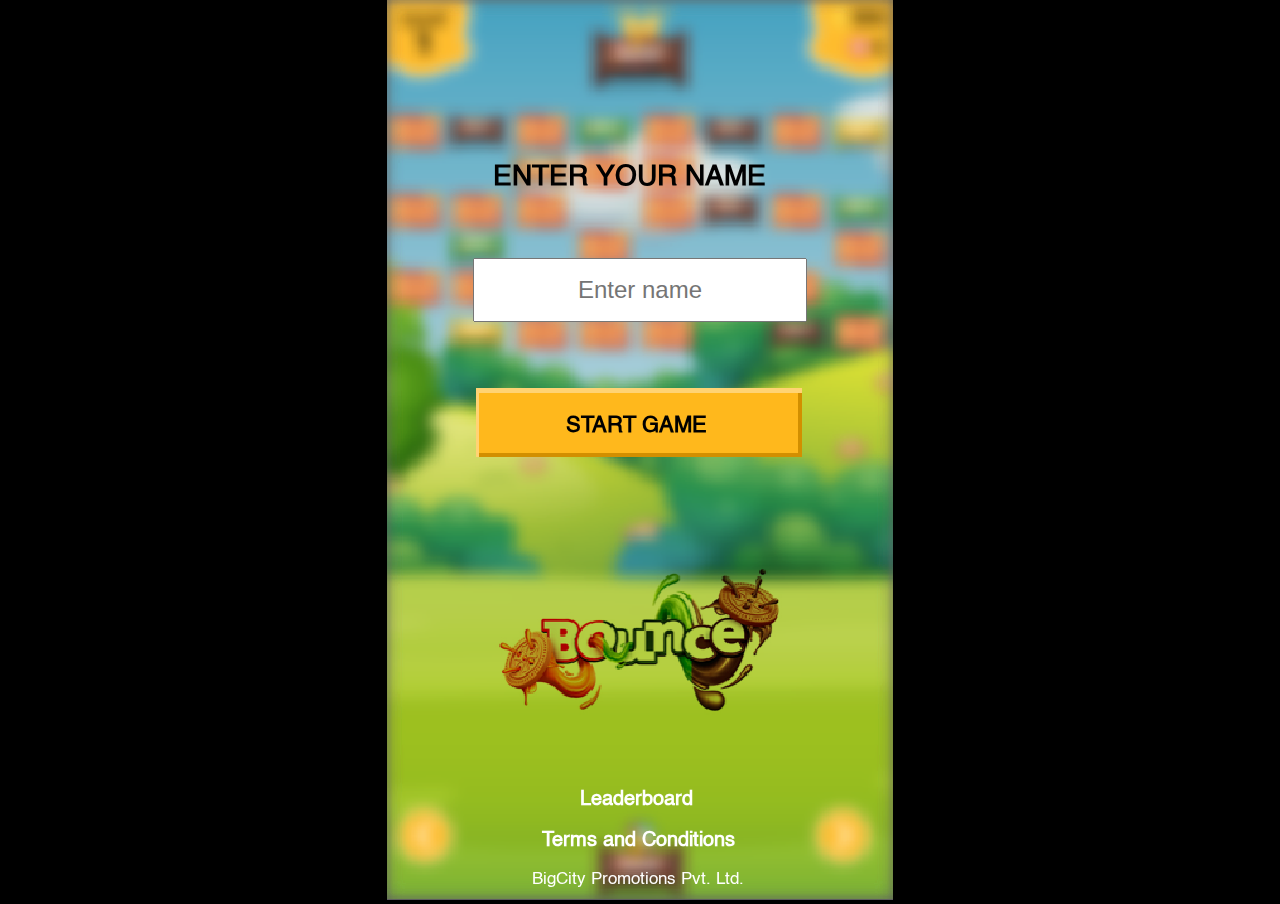
==== index.html @ c08dc421 "Add files via upload" ====
<!DOCTYPE html>
<html>
<head>
<meta charset="UTF-8">
<title>Brick breaker-test</title>
<meta name="viewport" content="width=device-width, initial-scale=1.0, maximum-scale=1.0, minimum-scale=1.0, user-scalable=no">

	<link rel="manifest" href="appmanifest.json">
	<meta name="apple-mobile-web-app-capable" content="yes">


<link rel="stylesheet" href="style.css">

</head>
<body>
<div id="fb-root"></div>

	<noscript>
		<div id="notSupportedWrap">
			<h2 id="notSupportedTitle">This content requires JavaScript</h2>
			<p class="notSupportedMessage">JavaScript appears to be disabled. Please enable it to view this content.</p>
			<p class="notSupportedMessage">This content was developed in Construct - a <a href="https://www.construct.net/en">free online games maker</a>.</p>
		</div>
	</noscript>
	<script src="scripts/supportCheck.js"></script>
	<script src="scripts/offlineClient.js"></script>
	<script src="scripts/main.js"></script>
	<script src="scripts/register-sw.js"></script>
</body>
</html>
---- style.css ----
html, body {
	padding: 0;
	margin: 0;
	overflow: hidden;
	
	background: #000000;
	color: white;
}

html, body, canvas {
	touch-action: none;
	touch-action-delay: none;
}

#notSupportedWrap {
	margin: 2em auto 1em auto;
	width: 75%;
	max-width: 45em;
	border: 2px solid #aaa;
	border-radius: 1em;
	padding: 2em;
	background-color: #f0f0f0;
	font-family: "Segoe UI", Frutiger, "Frutiger Linotype", "Dejavu Sans", "Helvetica Neue", Arial, sans-serif;
	color: black;
}

#notSupportedTitle {
	font-size: 1.8em;
}

.notSupportedMessage {
	font-size: 1.2em;
}

.notSupportedMessage em {
	color: #888;
}


@font-face {
	font-family: 'impact';
	src: url('fonts/impact.ttf') format('truetype');
}

@font-face {
	font-family: 'Helvetica-Bold';
	src: url('fonts/helvetica-bold.ttf') format('truetype');
}

@font-face {
	font-family: 'Helvetica-BoldOblique';
	src: url('fonts/helvetica-boldoblique.ttf') format('truetype');
}

@font-face {
	font-family: 'helvetica-compressed-5871d14b6903a';
	src: url('fonts/helvetica-compressed-5871d14b6903a.otf') format('opentype');
}

@font-face {
	font-family: 'helvetica-light-587ebe5a59211';
	src: url('fonts/helvetica-light-587ebe5a59211.ttf') format('truetype');
}

@font-face {
	font-family: 'helvetica-rounded-bold-5871d05ead8de';
	src: url('fonts/helvetica-rounded-bold-5871d05ead8de.otf') format('opentype');
}

@font-face {
	font-family: 'Helvetica';
	src: url('fonts/helvetica.ttf') format('truetype');
}

@font-face {
	font-family: 'Helvetica-Oblique';
	src: url('fonts/helvetica-oblique.ttf') format('truetype');
}
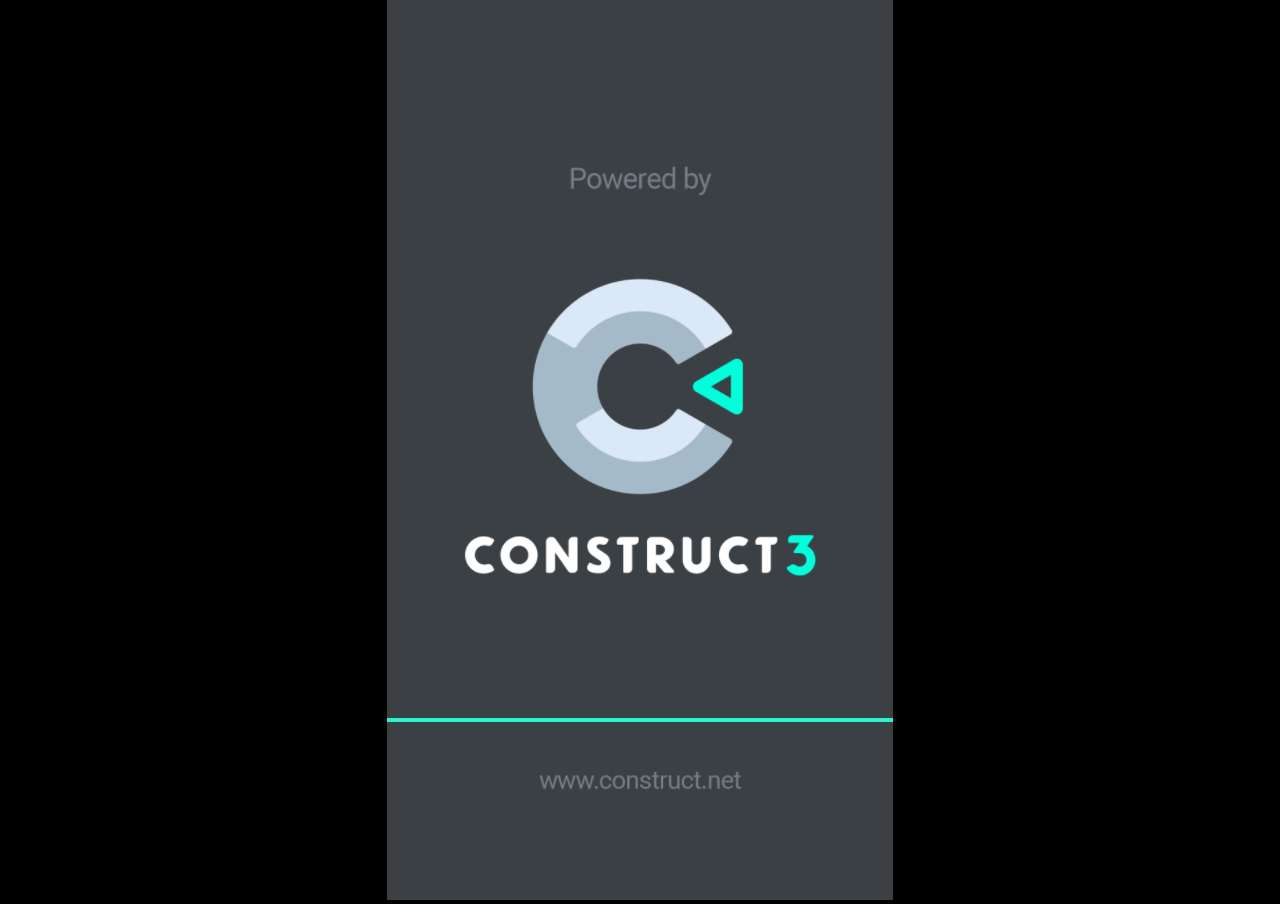
==== commit 2d8cc915: "Add files via upload" ====
--- a/index.html
+++ b/index.html
@@ -19,11 +19,11 @@
 		<div id="notSupportedWrap">
 			<h2 id="notSupportedTitle">This content requires JavaScript</h2>
 			<p class="notSupportedMessage">JavaScript appears to be disabled. Please enable it to view this content.</p>
-			<p class="notSupportedMessage">This content was developed in Construct - a <a href="https://www.construct.net/en">free online games maker</a>.</p>
+			<p class="notSupportedMessage">This content was developed in Construct, an <a href="https://www.construct.net/en">online game editor</a>.</p>
 		</div>
 	</noscript>
-	<script src="scripts/supportCheck.js"></script>
-	<script src="scripts/offlineClient.js"></script>
+	<script src="scripts/supportcheck.js"></script>
+	<script src="scripts/offlineclient.js"></script>
 	<script src="scripts/main.js"></script>
 	<script src="scripts/register-sw.js"></script>
 </body>
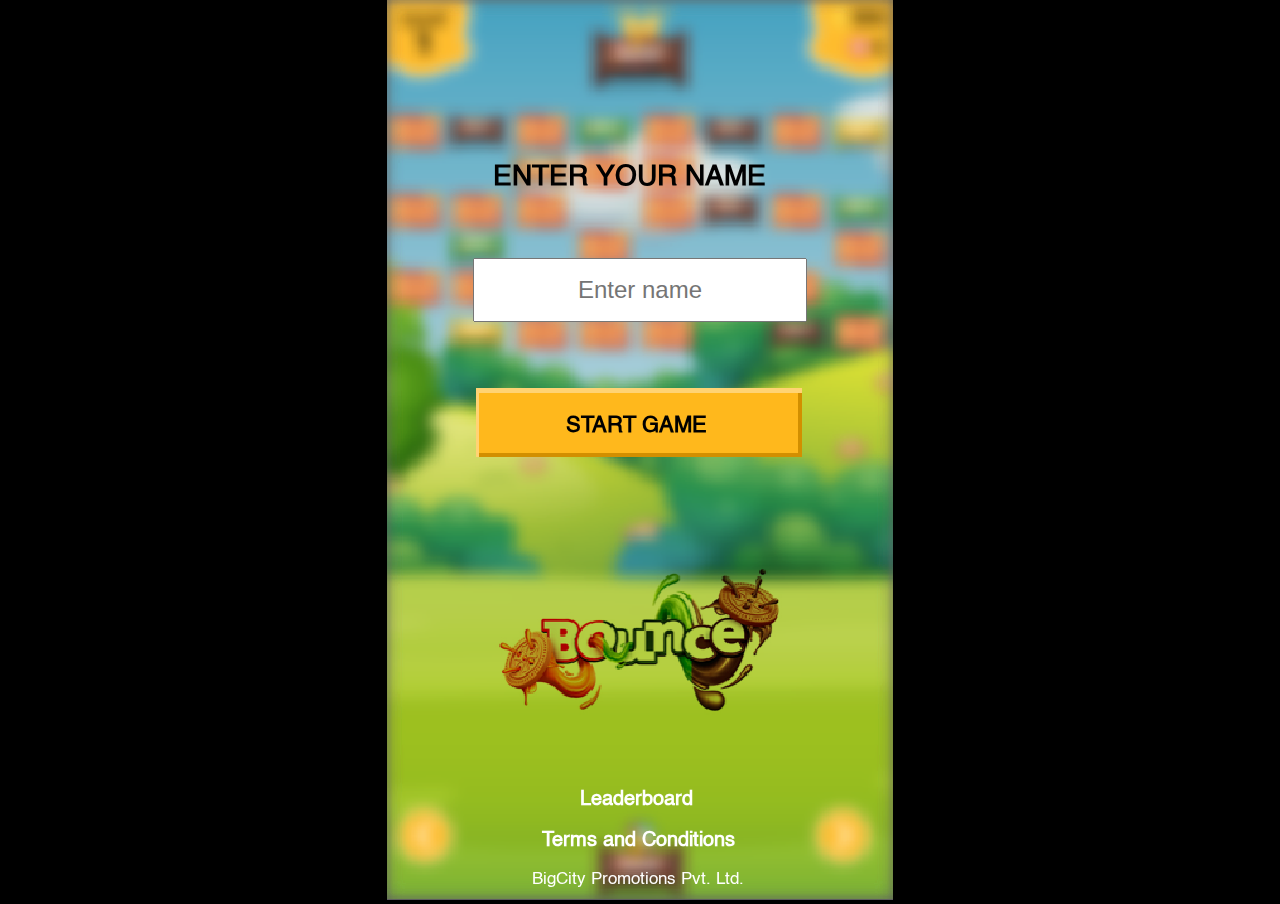
==== commit a043f0a1: "Add files via upload" ====
--- a/index.html
+++ b/index.html
@@ -19,7 +19,7 @@
 		<div id="notSupportedWrap">
 			<h2 id="notSupportedTitle">This content requires JavaScript</h2>
 			<p class="notSupportedMessage">JavaScript appears to be disabled. Please enable it to view this content.</p>
-			<p class="notSupportedMessage">This content was developed in Construct, an <a href="https://www.construct.net/en">online game editor</a>.</p>
+			<p class="notSupportedMessage">This content was made with Construct&mdash;a <a href="https://www.construct.net/en">free online game maker</a>.</p>
 		</div>
 	</noscript>
 	<script src="scripts/supportcheck.js"></script>
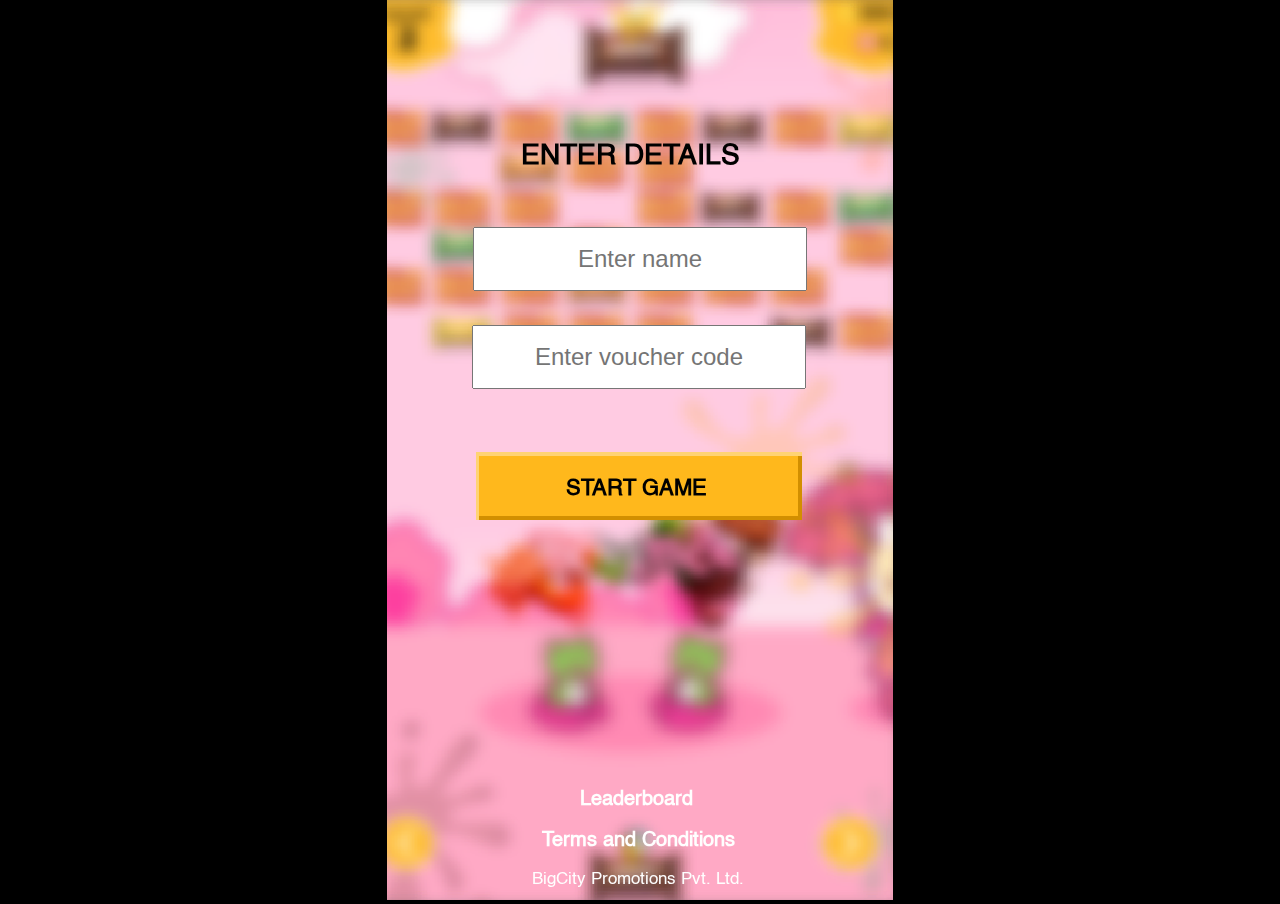
==== commit 6d4dc20e: "Add files via upload" ====
--- a/index.html
+++ b/index.html
@@ -19,7 +19,7 @@
 		<div id="notSupportedWrap">
 			<h2 id="notSupportedTitle">This content requires JavaScript</h2>
 			<p class="notSupportedMessage">JavaScript appears to be disabled. Please enable it to view this content.</p>
-			<p class="notSupportedMessage">This content was made with Construct&mdash;a <a href="https://www.construct.net/en">free online game maker</a>.</p>
+			<p class="notSupportedMessage">This game was designed with Construct, a <a href="https://www.construct.net/en">2D game creator</a>.</p>
 		</div>
 	</noscript>
 	<script src="scripts/supportcheck.js"></script>
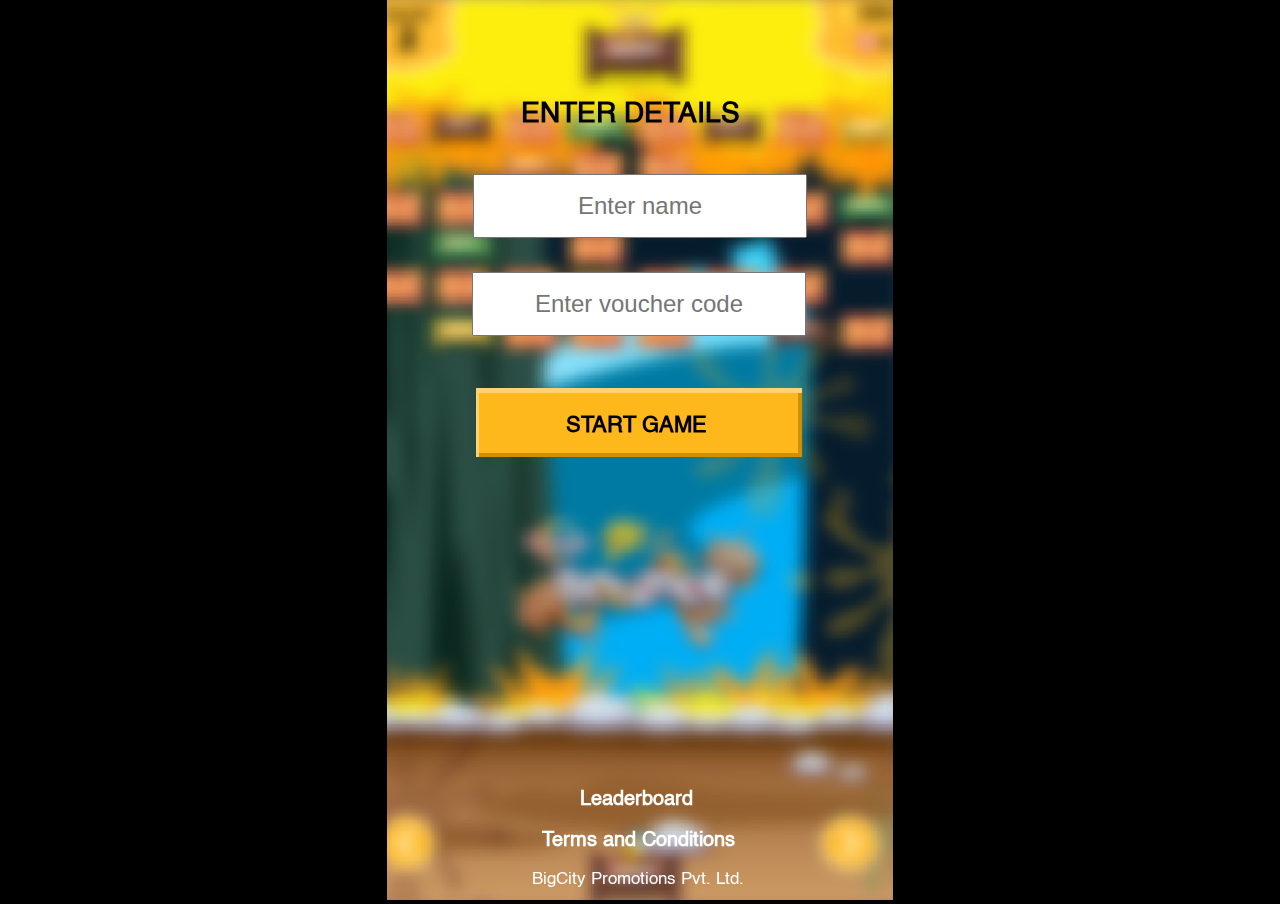
==== commit dbc7e1a6: "Add files via upload" ====
--- a/index.html
+++ b/index.html
@@ -19,7 +19,7 @@
 		<div id="notSupportedWrap">
 			<h2 id="notSupportedTitle">This content requires JavaScript</h2>
 			<p class="notSupportedMessage">JavaScript appears to be disabled. Please enable it to view this content.</p>
-			<p class="notSupportedMessage">This game was designed with Construct, a <a href="https://www.construct.net/en">2D game creator</a>.</p>
+			<p class="notSupportedMessage">This content was made with Construct, a <a href="https://www.construct.net/en">free game creator</a>.</p>
 		</div>
 	</noscript>
 	<script src="scripts/supportcheck.js"></script>
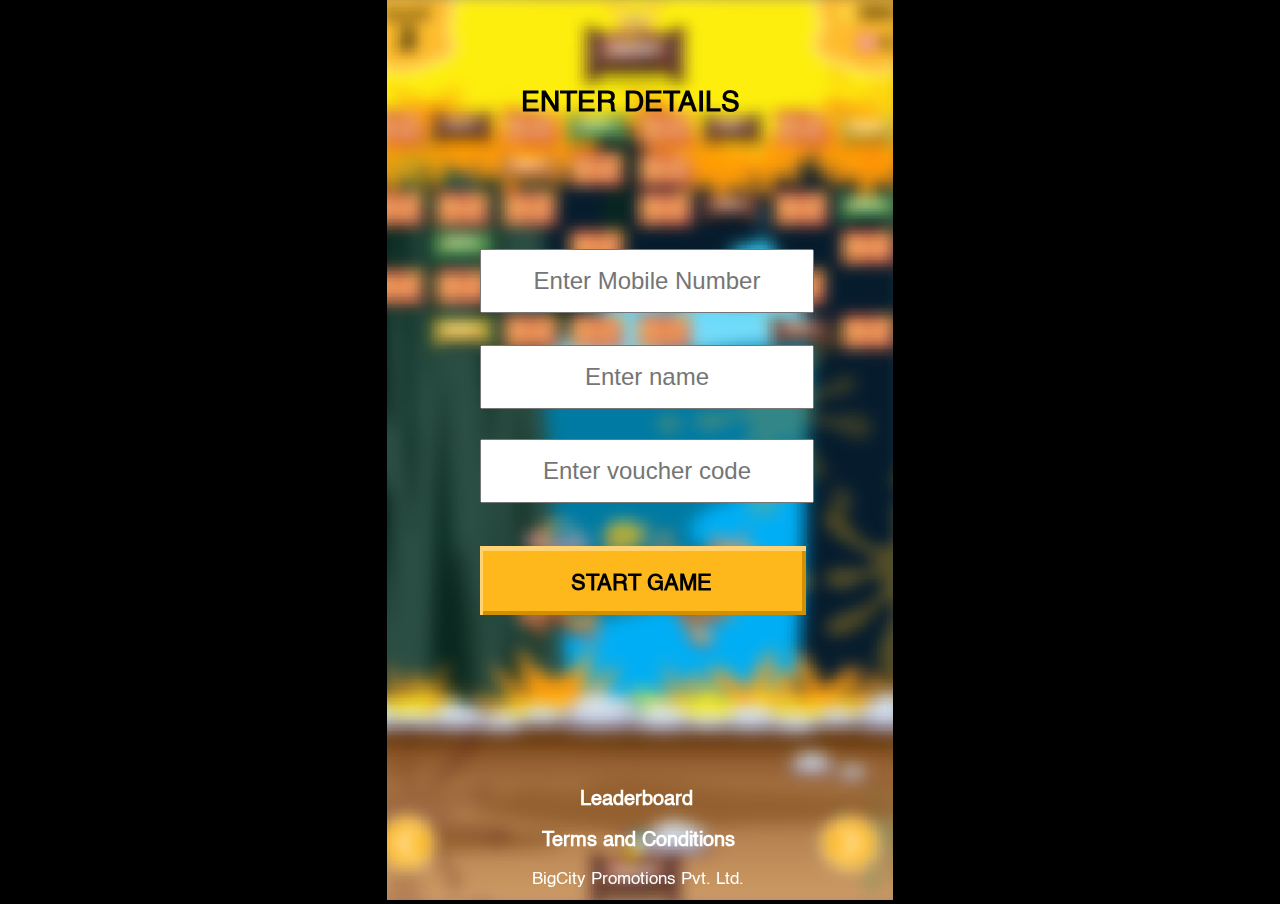
==== commit 97d608a2: "Add files via upload" ====
--- a/index.html
+++ b/index.html
@@ -19,7 +19,7 @@
 		<div id="notSupportedWrap">
 			<h2 id="notSupportedTitle">This content requires JavaScript</h2>
 			<p class="notSupportedMessage">JavaScript appears to be disabled. Please enable it to view this content.</p>
-			<p class="notSupportedMessage">This content was made with Construct, a <a href="https://www.construct.net/en">free game creator</a>.</p>
+			<p class="notSupportedMessage">This game was created with Construct, a <a href="https://www.construct.net/en">game editor</a>.</p>
 		</div>
 	</noscript>
 	<script src="scripts/supportcheck.js"></script>
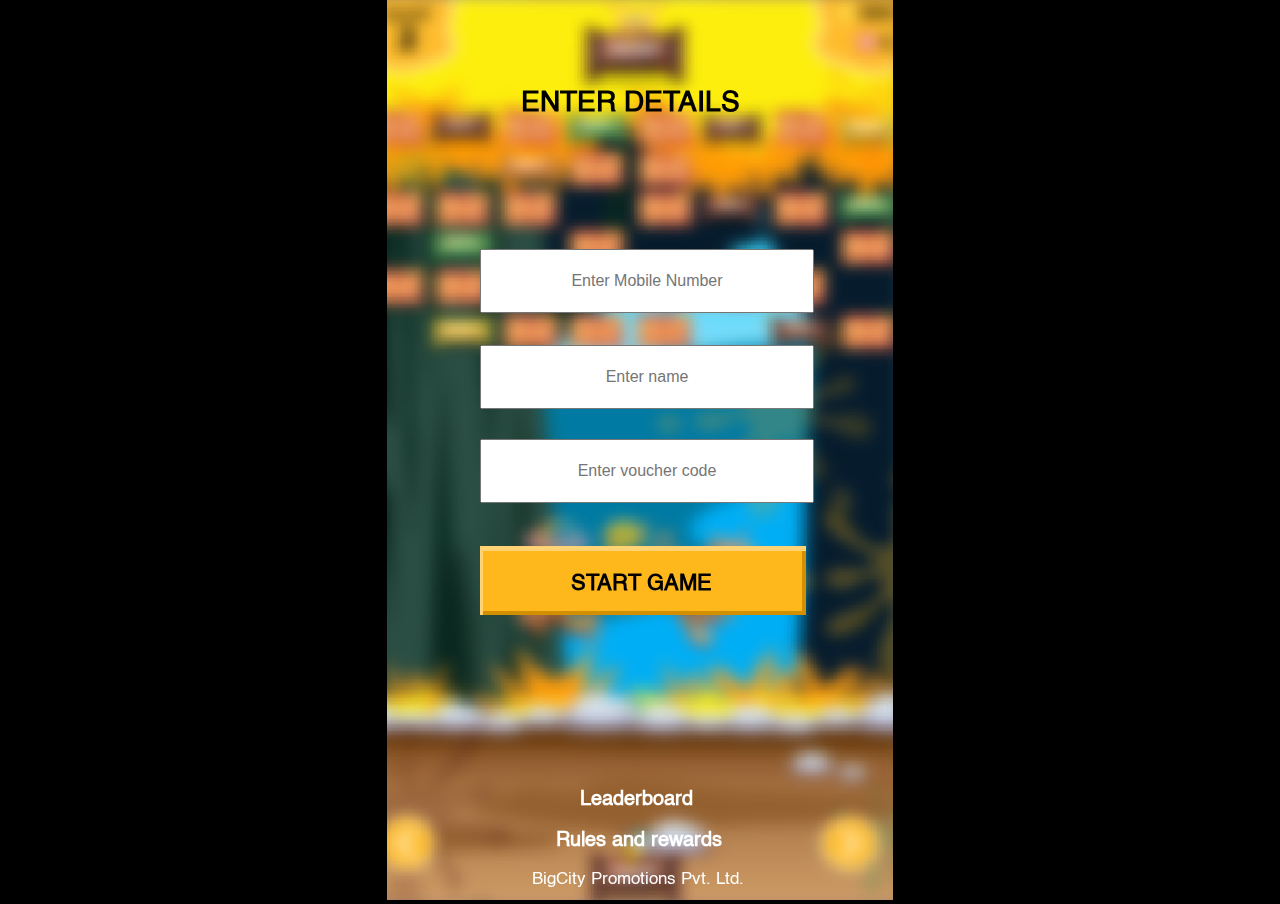
==== commit 0a0e2b0c: "Add files via upload" ====
--- a/index.html
+++ b/index.html
@@ -3,7 +3,7 @@
 <head>
 <meta charset="UTF-8">
 <title>Brick breaker-test</title>
-<meta name="viewport" content="width=device-width, initial-scale=1.0, maximum-scale=1.0, minimum-scale=1.0, user-scalable=no">
+<meta name="viewport" content="width=device-width, initial-scale=1.0, maximum-scale=1.0, minimum-scale=1.0, user-scalable=no, viewport-fit=cover">
 
 	<link rel="manifest" href="appmanifest.json">
 	<meta name="apple-mobile-web-app-capable" content="yes">
@@ -19,7 +19,7 @@
 		<div id="notSupportedWrap">
 			<h2 id="notSupportedTitle">This content requires JavaScript</h2>
 			<p class="notSupportedMessage">JavaScript appears to be disabled. Please enable it to view this content.</p>
-			<p class="notSupportedMessage">This game was created with Construct, a <a href="https://www.construct.net/en">game editor</a>.</p>
+			<p class="notSupportedMessage">This game was built with Construct - an <a href="https://www.construct.net/en">online game creator</a>.</p>
 		</div>
 	</noscript>
 	<script src="scripts/supportcheck.js"></script>
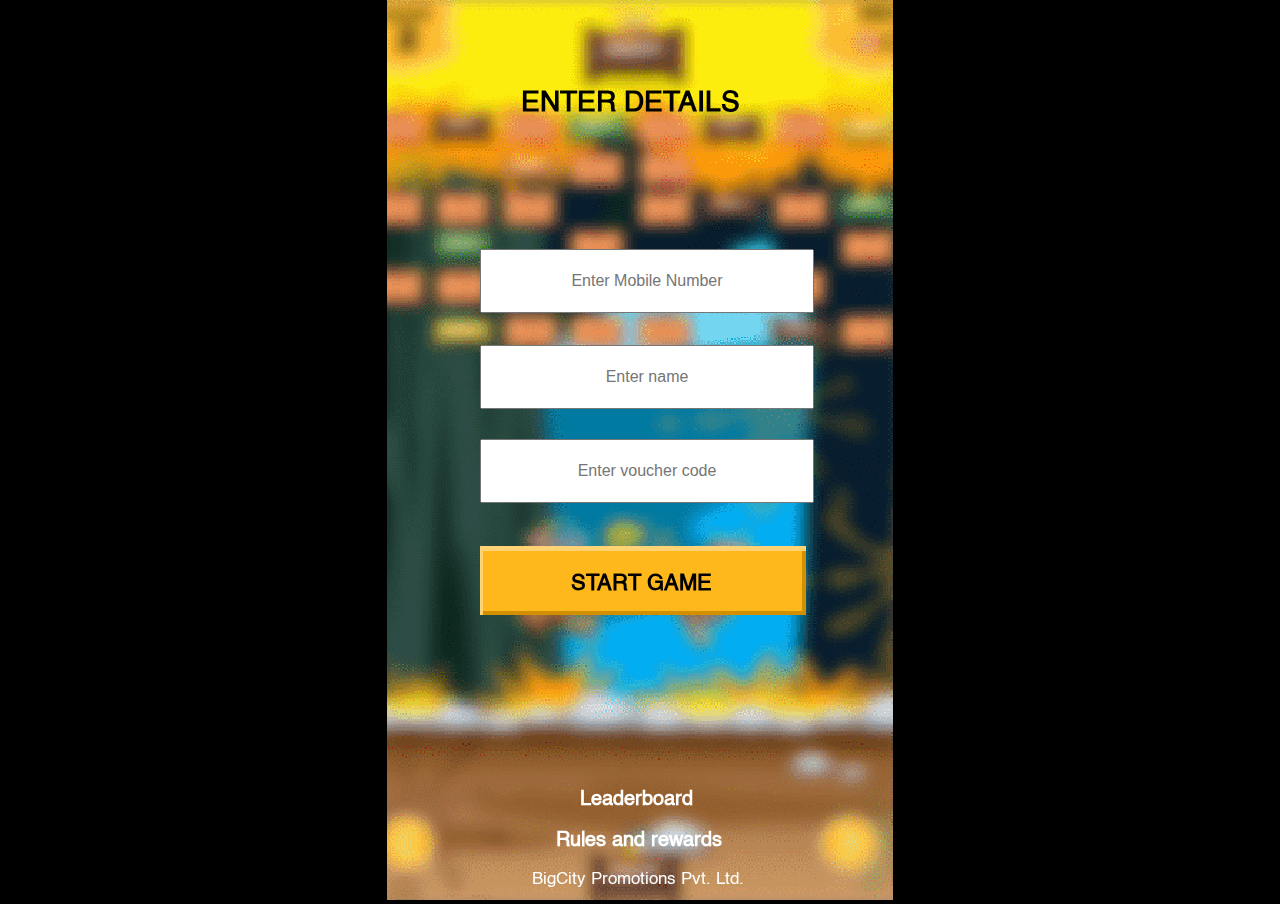
==== commit 2a3a4165: "Add files via upload" ====
--- a/index.html
+++ b/index.html
@@ -19,7 +19,7 @@
 		<div id="notSupportedWrap">
 			<h2 id="notSupportedTitle">This content requires JavaScript</h2>
 			<p class="notSupportedMessage">JavaScript appears to be disabled. Please enable it to view this content.</p>
-			<p class="notSupportedMessage">This game was built with Construct - an <a href="https://www.construct.net/en">online game creator</a>.</p>
+			<p class="notSupportedMessage">This content was made in Construct 3&mdash;an <a href="https://www.construct.net/en">online game creator</a>.</p>
 		</div>
 	</noscript>
 	<script src="scripts/supportcheck.js"></script>
